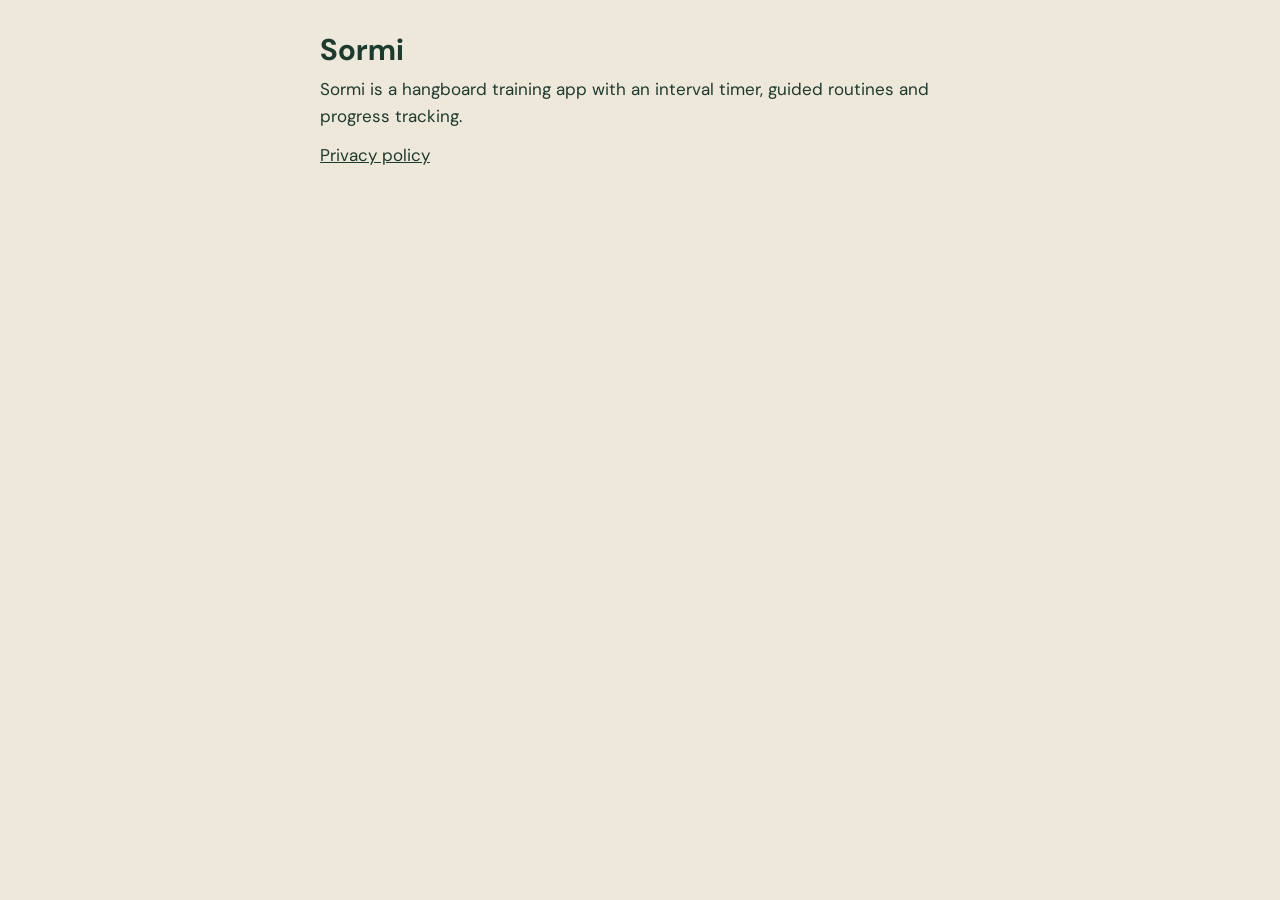
==== index.html @ 47a4656b "Serve the site from the repo root, for GitHub Pages" ====
<!doctype html>
<html lang="en">
<head>
<meta charset="utf-8">
<meta name="viewport" content="width=device-width, initial-scale=1">
<title>Sormi</title>
<link rel="preconnect" href="https://fonts.googleapis.com">
<link href="https://fonts.googleapis.com/css2?family=DM+Sans:wght@400;700&display=swap" rel="stylesheet">
<style>
body{margin:0;background:#EEE8DA;color:#1D3A2E;font-family:"DM Sans",system-ui,-apple-system,sans-serif;line-height:1.6;font-size:17px}
main{max-width:640px;margin:0 auto;padding:32px 20px 64px}
h1{font-size:30px;line-height:1.2;margin:0 0 8px}
h2{font-size:20px;margin:32px 0 8px}
p,li{margin:0 0 12px}
ul{padding-left:22px}
a{color:#1D3A2E;text-decoration:underline}
.muted{color:#4E5E54}
</style>
</head>
<body>
<main>
<h1>Sormi</h1>
<p>Sormi is a hangboard training app with an interval timer, guided routines and progress tracking.</p>
<p><a href="privacy.html">Privacy policy</a></p>
</main>
</body>
</html>
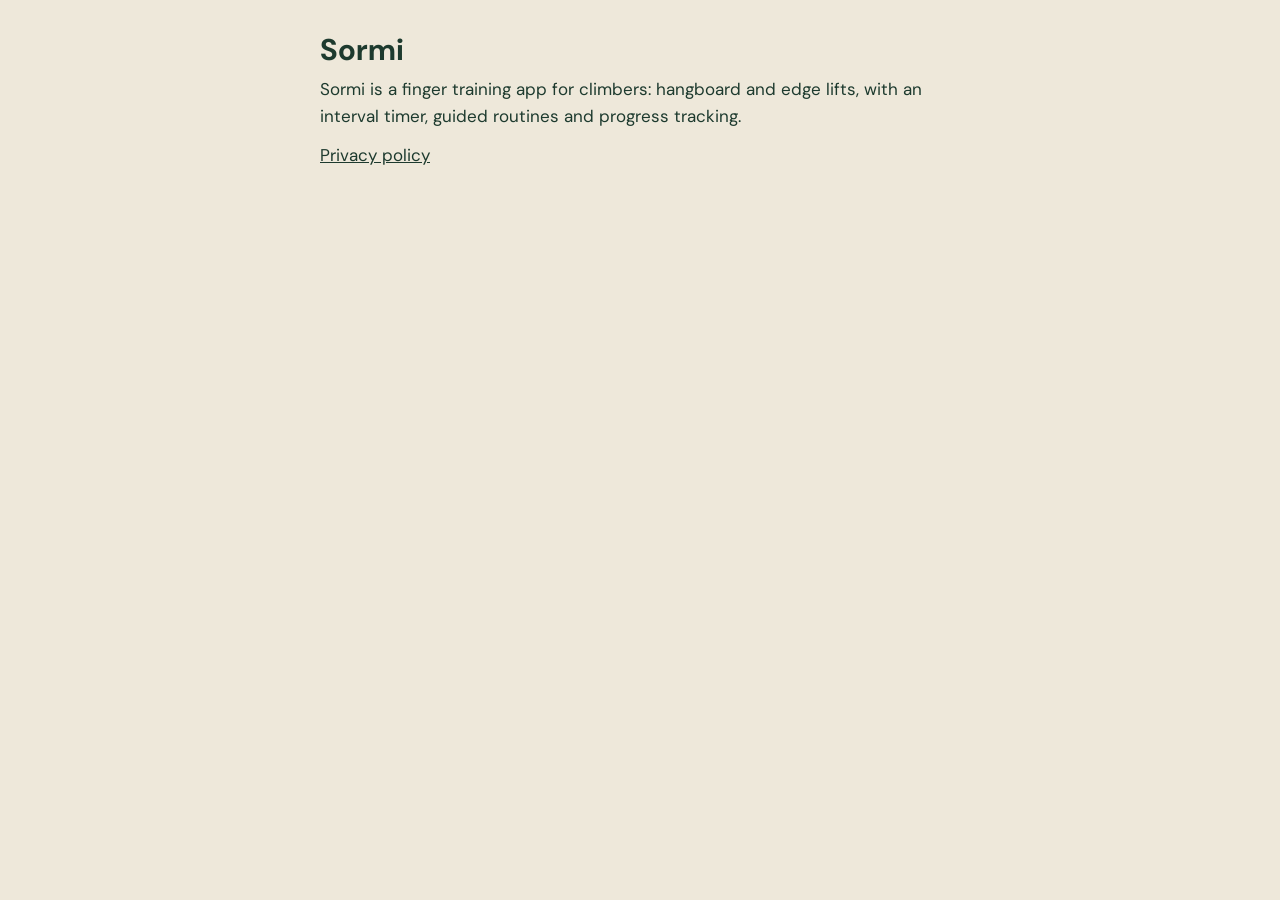
==== commit 7de16ccc: "Describe Sormi as a finger training app for climbers: hangboard and edge lifts" ====
--- a/index.html
+++ b/index.html
@@ -20,7 +20,7 @@
 <body>
 <main>
 <h1>Sormi</h1>
-<p>Sormi is a hangboard training app with an interval timer, guided routines and progress tracking.</p>
+<p>Sormi is a finger training app for climbers: hangboard and edge lifts, with an interval timer, guided routines and progress tracking.</p>
 <p><a href="privacy.html">Privacy policy</a></p>
 </main>
 </body>
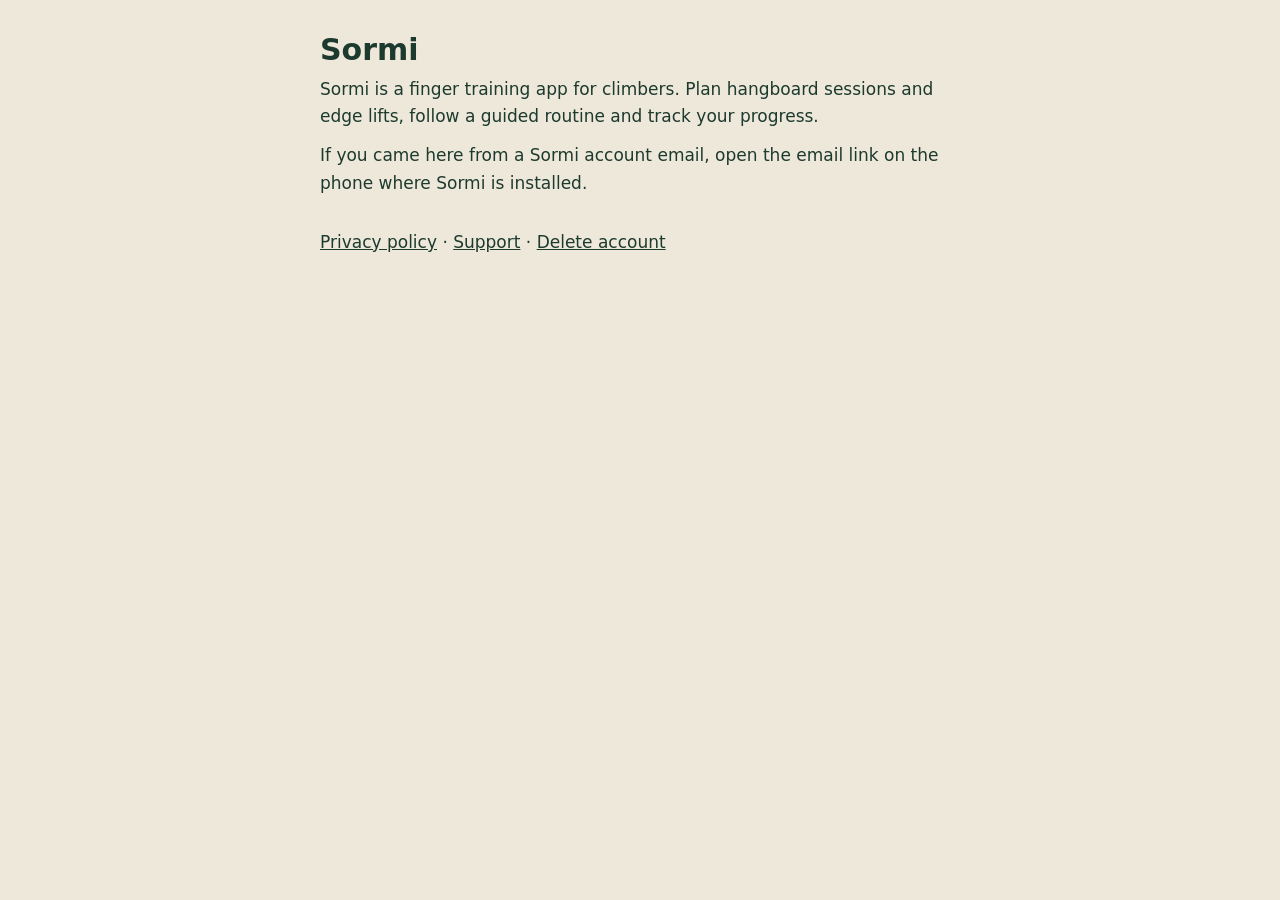
==== commit 3d549fc2: "Add Sormi privacy, support and account deletion pages" ====
--- a/index.html
+++ b/index.html
@@ -4,24 +4,14 @@
 <meta charset="utf-8">
 <meta name="viewport" content="width=device-width, initial-scale=1">
 <title>Sormi</title>
-<link rel="preconnect" href="https://fonts.googleapis.com">
-<link href="https://fonts.googleapis.com/css2?family=DM+Sans:wght@400;700&display=swap" rel="stylesheet">
-<style>
-body{margin:0;background:#EEE8DA;color:#1D3A2E;font-family:"DM Sans",system-ui,-apple-system,sans-serif;line-height:1.6;font-size:17px}
-main{max-width:640px;margin:0 auto;padding:32px 20px 64px}
-h1{font-size:30px;line-height:1.2;margin:0 0 8px}
-h2{font-size:20px;margin:32px 0 8px}
-p,li{margin:0 0 12px}
-ul{padding-left:22px}
-a{color:#1D3A2E;text-decoration:underline}
-.muted{color:#4E5E54}
-</style>
+<link rel="stylesheet" href="./style.css">
 </head>
 <body>
 <main>
 <h1>Sormi</h1>
-<p>Sormi is a finger training app for climbers: hangboard and edge lifts, with an interval timer, guided routines and progress tracking.</p>
-<p><a href="privacy.html">Privacy policy</a></p>
+<p>Sormi is a finger training app for climbers. Plan hangboard sessions and edge lifts, follow a guided routine and track your progress.</p>
+<p>If you came here from a Sormi account email, open the email link on the phone where Sormi is installed.</p>
+<nav aria-label="Related pages"><a href="./privacy/">Privacy policy</a> · <a href="./support/">Support</a> · <a href="./delete-account/">Delete account</a></nav>
 </main>
 </body>
 </html>
--- a/style.css
+++ b/style.css
@@ -0,0 +1,9 @@
+body{margin:0;background:#EEE8DA;color:#1D3A2E;font-family:"DM Sans",system-ui,-apple-system,sans-serif;line-height:1.6;font-size:17px}
+main{max-width:640px;margin:0 auto;padding:32px 20px 64px}
+h1{font-size:30px;line-height:1.2;margin:0 0 8px}
+h2{font-size:20px;margin:32px 0 8px}
+p,li{margin:0 0 12px}
+ul{padding-left:22px}
+a{color:#1D3A2E;text-decoration:underline}
+.muted{color:#4E5E54}
+nav { margin-top: 2rem; }
